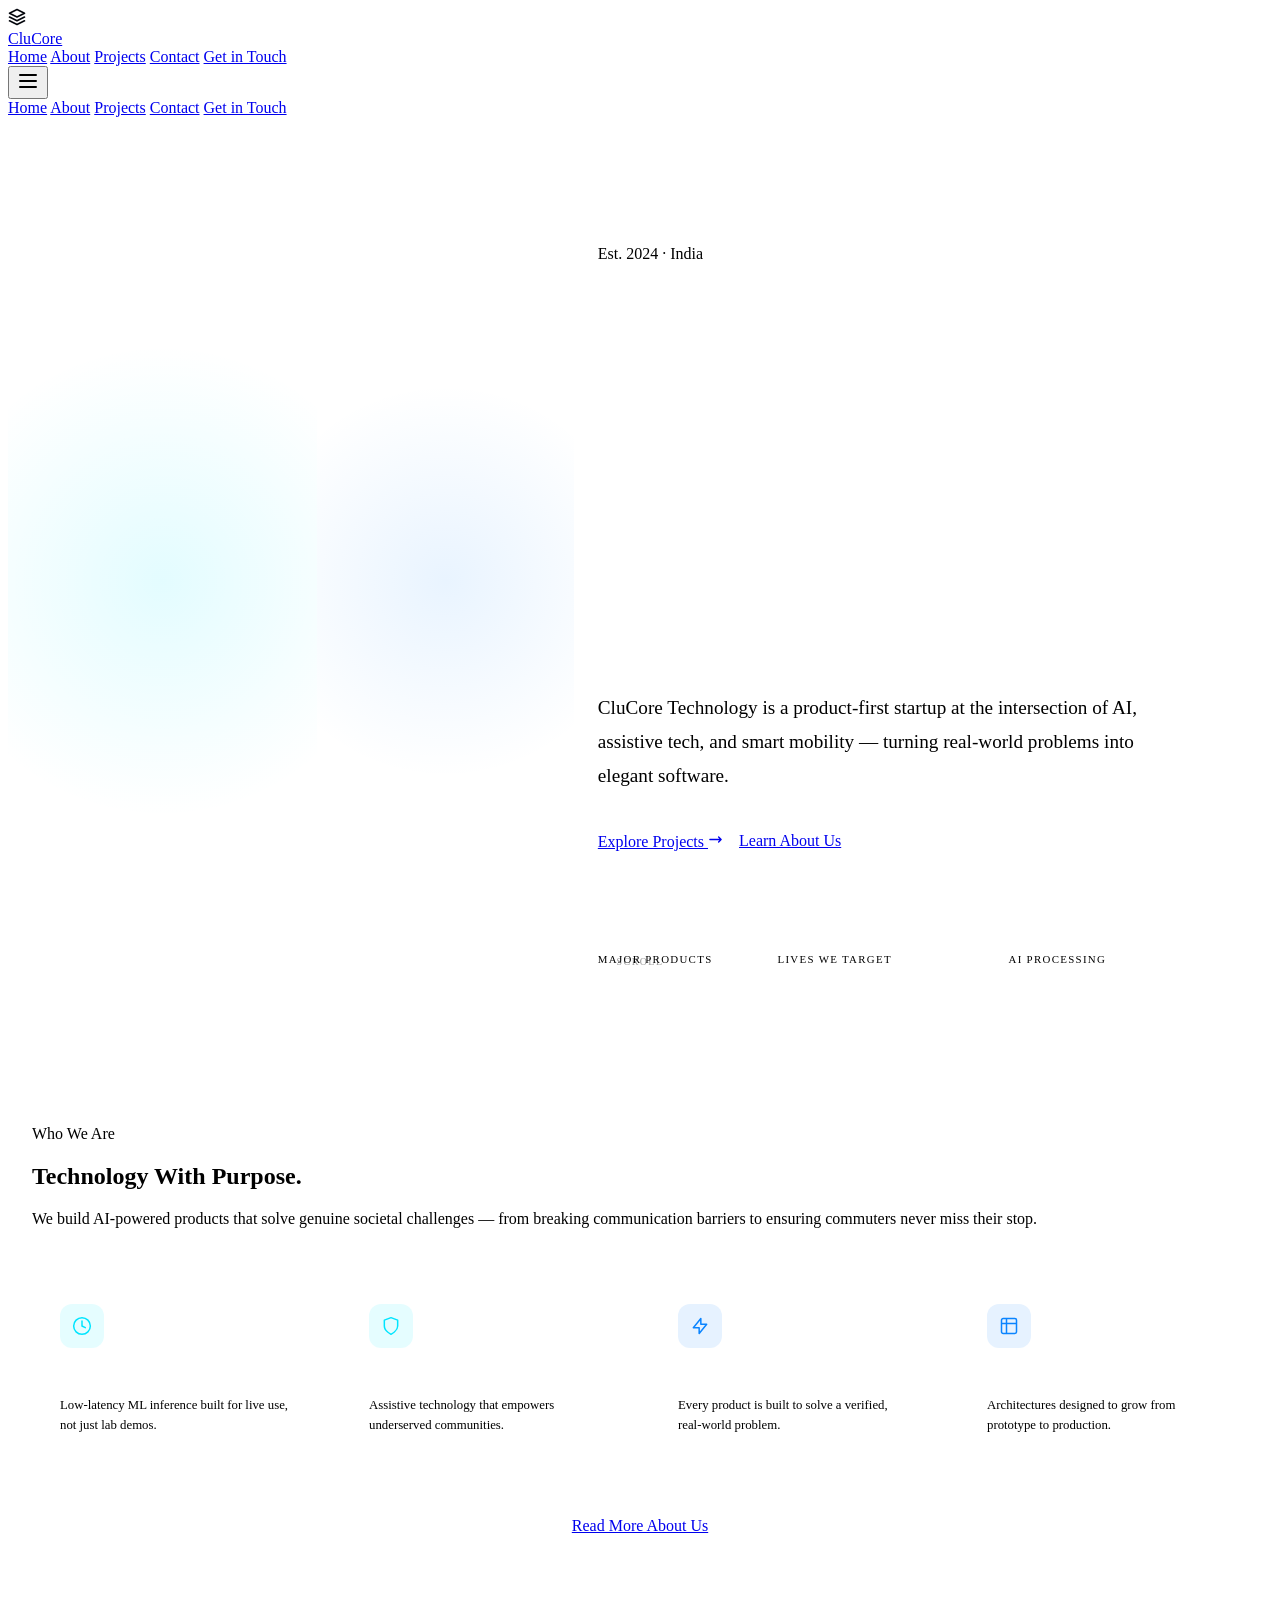
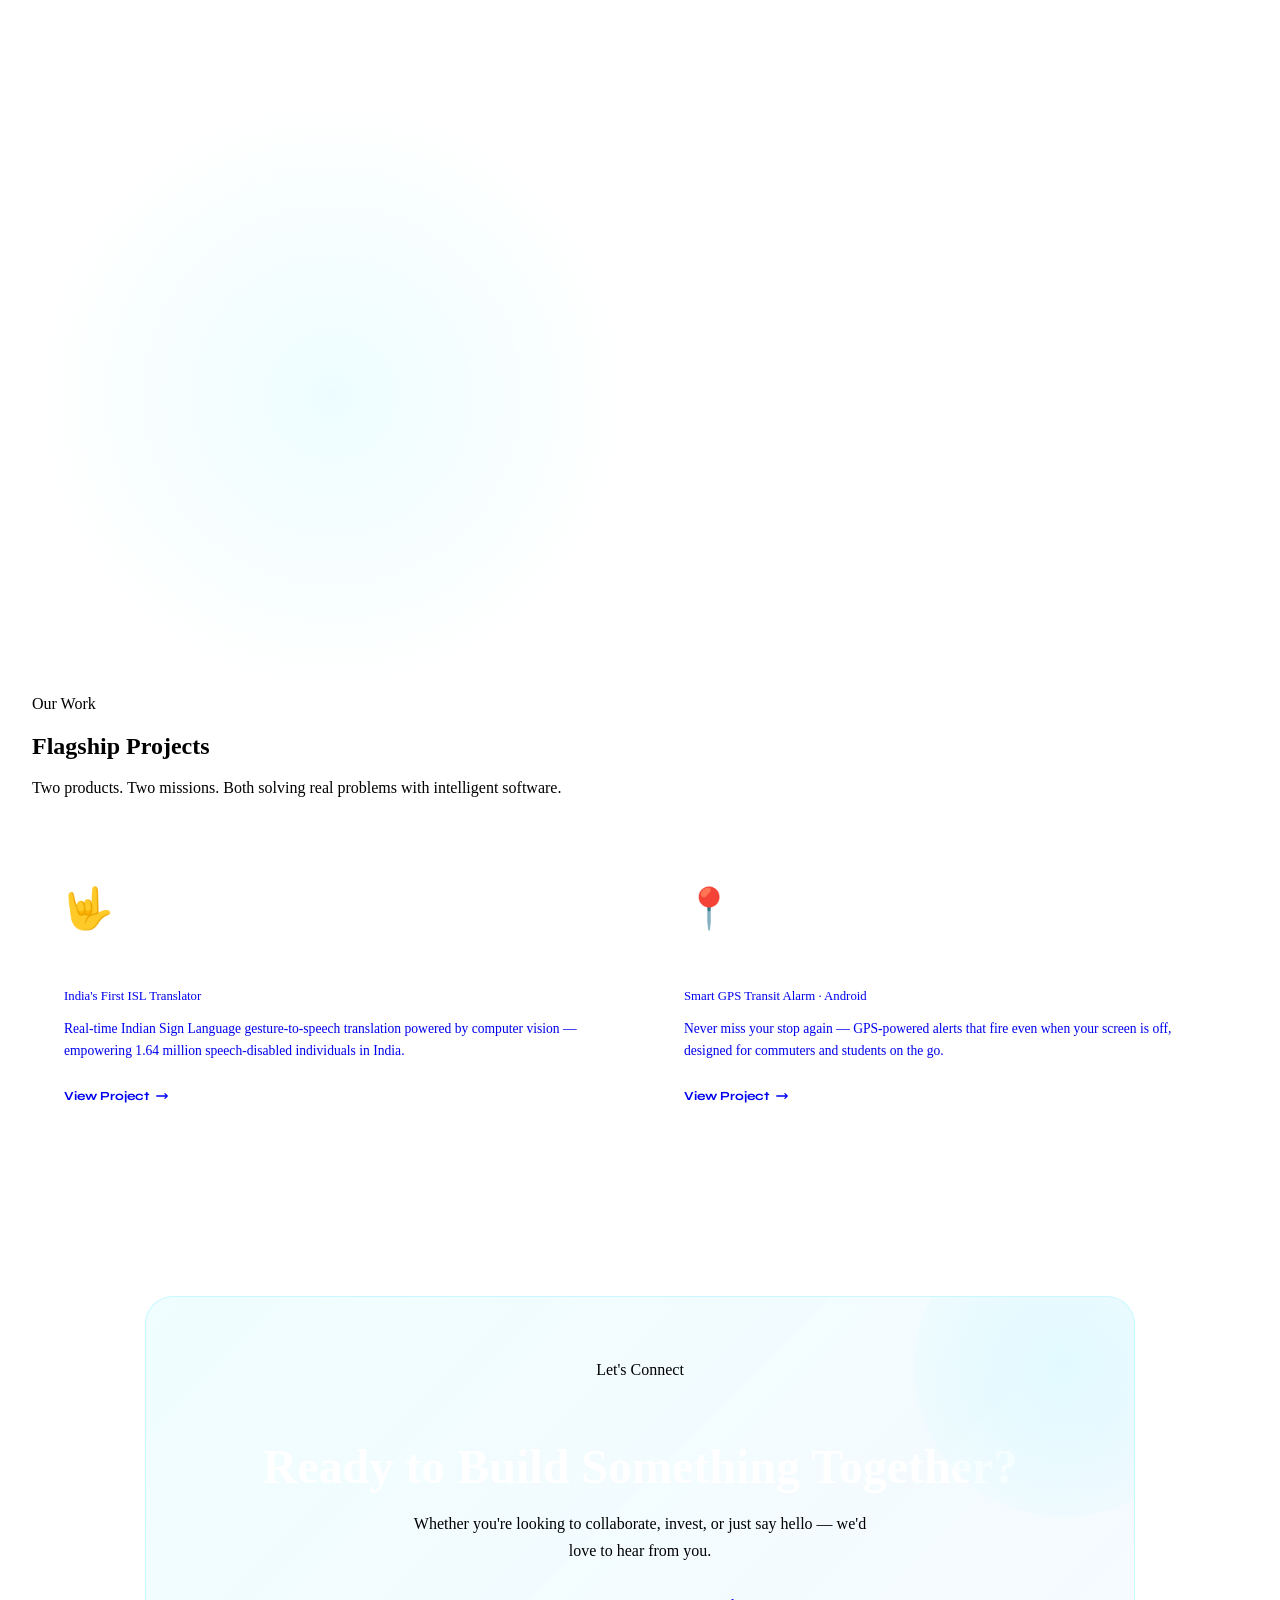
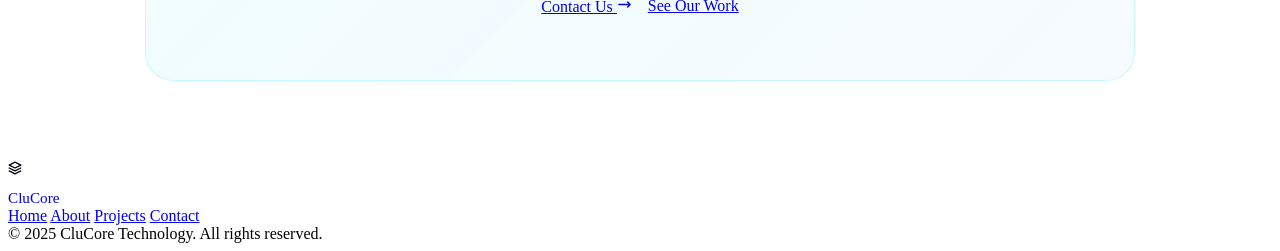
==== home/index.html @ bcbd5f83 "first commit" ====
<!DOCTYPE html>
<html lang="en">
<head>
  <meta charset="UTF-8"/>
  <meta name="viewport" content="width=device-width, initial-scale=1.0"/>
  <title>CluCore Technology | AI & Software Innovation</title>
  <meta name="description" content="CluCore Technology is an AI-powered software startup building real-world solutions — ISLLATOR (Indian Sign Language Translator) and NavigEye (Smart GPS Transit Alarm)."/>
  <meta name="keywords" content="CluCore Technology, AI startup India, software startup, ISLLATOR, NavigEye, machine learning, assistive technology, Indian Sign Language"/>
  <meta name="author" content="CluCore Technology"/>
  <meta name="robots" content="index, follow"/>
  <link rel="canonical" href="https://www.clucoretechnology.in/"/>
  <meta property="og:type" content="website"/>
  <meta property="og:title" content="CluCore Technology | AI & Software Innovation"/>
  <meta property="og:description" content="Building AI-powered software that solves real-world problems — ISLLATOR & NavigEye."/>
  <meta property="og:url" content="https://www.clucoretechnology.in/"/>
  <meta property="og:site_name" content="CluCore Technology"/>
  <meta name="twitter:card" content="summary_large_image"/>
  <meta name="twitter:title" content="CluCore Technology"/>
  <meta name="twitter:description" content="AI-powered solutions for real-world problems."/>
  <script type="application/ld+json">{"@context":"https://schema.org","@type":"Organization","name":"CluCore Technology","url":"https://www.clucoretechnology.in","email":"clucoretechnology@gmail.com","description":"AI-powered software startup building assistive and mobility solutions.","foundingLocation":"India"}</script>
  <link rel="preconnect" href="https://fonts.googleapis.com"/>
  <link rel="preconnect" href="https://fonts.gstatic.com" crossorigin/>
  <link href="https://fonts.googleapis.com/css2?family=Syne:wght@400;600;700;800&family=DM+Sans:wght@300;400;500&display=swap" rel="stylesheet"/>
  <link rel="stylesheet" href="shared.css"/>
  <style>
    /* ── Hero ── */
    .hero {
      min-height: 100vh; display: flex; align-items: center;
      position: relative; overflow: hidden;
    }
    .hero-inner {
      max-width: 1280px; margin: 0 auto; padding: 8rem 1.5rem 5rem;
      position: relative; z-index: 1; width: 100%;
    }
    .hero h1 {
      font-size: clamp(2.8rem, 8vw, 7rem);
      line-height: 1.04; letter-spacing: -0.03em;
      color: #fff; margin-bottom: 1.5rem;
    }
    .hero-sub {
      font-size: clamp(1rem, 2.5vw, 1.2rem);
      color: var(--muted); max-width: 580px;
      line-height: 1.75; margin-bottom: 2.5rem;
    }
    .hero-ctas { display: flex; flex-wrap: wrap; gap: 1rem; margin-bottom: 4rem; }
    .hero-stats {
      display: flex; flex-wrap: wrap; gap: 2rem;
      align-items: center;
    }
    .stat-item { display: flex; flex-direction: column; }
    .stat-num { font-family: 'Syne', sans-serif; font-size: 1.9rem; font-weight: 800; color: #fff; }
    .stat-label { font-size: 0.68rem; color: var(--muted); letter-spacing: 0.12em; text-transform: uppercase; margin-top: 2px; }
    .stat-divider { width: 1px; height: 40px; background: var(--border); }
    .scroll-hint {
      position: absolute; bottom: 2rem; left: 50%; transform: translateX(-50%);
      display: flex; flex-direction: column; align-items: center; gap: 6px;
      opacity: 0.4;
    }
    .scroll-hint span { font-size: 0.62rem; letter-spacing: 0.15em; text-transform: uppercase; color: var(--muted); }
    .scroll-line { width: 1px; height: 40px; background: linear-gradient(to bottom, var(--muted), transparent); animation: scrollpulse 2s ease-in-out infinite; }
    @keyframes scrollpulse { 0%,100%{opacity:0.4} 50%{opacity:1} }

    /* ── About strip ── */
    .about-strip { padding: 5rem 1.5rem; position: relative; }
    .about-strip-inner { max-width: 1280px; margin: 0 auto; }
    .values-grid {
      display: grid;
      grid-template-columns: repeat(auto-fit, minmax(220px, 1fr));
      gap: 1.25rem; margin-top: 3rem;
    }
    .value-card { padding: 1.75rem; }
    .value-icon {
      width: 44px; height: 44px; border-radius: 12px;
      display: flex; align-items: center; justify-content: center;
      margin-bottom: 1rem;
    }
    .value-card h3 { font-size: 0.95rem; color: #fff; margin-bottom: 0.4rem; }
    .value-card p { font-size: 0.8rem; color: var(--muted); line-height: 1.6; }

    /* ── Projects strip ── */
    .projects-strip { padding: 5rem 1.5rem; position: relative; }
    .projects-strip-inner { max-width: 1280px; margin: 0 auto; }
    .proj-cards {
      display: grid; grid-template-columns: repeat(auto-fit, minmax(300px, 1fr));
      gap: 1.5rem; margin-top: 3.5rem;
    }
    .proj-card { padding: 2rem; position: relative; overflow: hidden; text-decoration: none; display: block; }
    .proj-card::after {
      content: ''; position: absolute; inset: 0;
      background: linear-gradient(135deg, rgba(0,229,255,0.04), transparent);
      opacity: 0; transition: opacity 0.3s;
    }
    .proj-card:hover::after { opacity: 1; }
    .proj-badge { font-size: 2.5rem; margin-bottom: 1rem; }
    .proj-card h3 { font-size: 1.5rem; color: #fff; margin-bottom: 0.35rem; }
    .proj-card .proj-tagline { font-size: 0.8rem; color: var(--cyan); margin-bottom: 0.75rem; font-weight: 500; }
    .proj-card p { font-size: 0.85rem; color: var(--muted); line-height: 1.65; margin-bottom: 1.5rem; }
    .proj-link {
      display: inline-flex; align-items: center; gap: 6px;
      font-family: 'Syne', sans-serif; font-size: 0.78rem; font-weight: 700;
      color: var(--cyan); text-decoration: none;
      transition: gap 0.2s;
    }
    .proj-card:hover .proj-link { gap: 10px; }

    /* ── CTA Banner ── */
    .cta-banner {
      padding: 5rem 1.5rem;
      position: relative;
    }
    .cta-box {
      max-width: 860px; margin: 0 auto;
      background: linear-gradient(135deg, rgba(0,229,255,0.06), rgba(10,132,255,0.04));
      border: 1px solid rgba(0,229,255,0.18);
      border-radius: 28px; padding: clamp(2.5rem,6vw,4rem);
      text-align: center; position: relative; overflow: hidden;
    }
    .cta-box::before {
      content: ''; position: absolute;
      width: 300px; height: 300px; border-radius: 50%;
      background: radial-gradient(circle, rgba(0,229,255,0.08), transparent);
      top: -80px; right: -80px; pointer-events: none;
    }
    .cta-box h2 { font-size: clamp(1.8rem,4vw,3rem); color: #fff; margin-bottom: 1rem; }
    .cta-box p { color: var(--muted); max-width: 480px; margin: 0 auto 2rem; line-height: 1.7; }
    .cta-btns { display: flex; flex-wrap: wrap; gap: 1rem; justify-content: center; }

    @media (max-width: 640px) {
      .stat-divider { display: none; }
    }
  </style>
</head>
<body>

<!-- NAVBAR -->
<nav id="navbar">
  <div class="nav-inner">
    <a href="/home" class="nav-logo">
      <div class="nav-logo-icon">
        <svg width="18" height="18" viewBox="0 0 24 24" fill="none"><path d="M12 2L2 7l10 5 10-5-10-5zM2 17l10 5 10-5M2 12l10 5 10-5" stroke="#04060D" stroke-width="2.2" stroke-linecap="round" stroke-linejoin="round"/></svg>
      </div>
      <span class="nav-logo-text">Clu<span>Core</span></span>
    </a>
    <div class="nav-links">
      <a href="/" class="active">Home</a>
      <a href="/about">About</a>
      <a href="/projects">Projects</a>
      <a href="/contact">Contact</a>
      <a href="/contact" class="nav-cta">Get in Touch</a>
    </div>
    <button class="hamburger" onclick="toggleMenu()" aria-label="Menu">
      <svg width="24" height="24" fill="none" stroke="currentColor" stroke-width="2" viewBox="0 0 24 24"><path stroke-linecap="round" stroke-linejoin="round" d="M4 6h16M4 12h16M4 18h16"/></svg>
    </button>
  </div>
  <div id="mobile-menu">
    <a href="/home" class="active" onclick="toggleMenu()">Home</a>
    <a href="/about" onclick="toggleMenu()">About</a>
    <a href="/projects" onclick="toggleMenu()">Projects</a>
    <a href="/contact" onclick="toggleMenu()">Contact</a>
    <a href="/contact" class="mob-cta" onclick="toggleMenu()">Get in Touch</a>
  </div>
</nav>

<!-- HERO -->
<section class="hero dot-grid">
  <div class="blob w600 h600" style="width:600px;height:600px;top:-200px;left:-200px;background:radial-gradient(circle,rgba(0,229,255,0.11),transparent 70%)"></div>
  <div class="blob" style="width:500px;height:500px;bottom:-150px;right:-150px;background:radial-gradient(circle,rgba(10,132,255,0.09),transparent 70%)"></div>
  <div class="hero-inner">
    <div class="tag reveal">Est. 2024 · India</div>
    <h1 class="reveal" style="transition-delay:.1s">
      We Build<br/>
      <span class="grad-text glow">Intelligent</span><br/>
      Software.
    </h1>
    <p class="hero-sub reveal" style="transition-delay:.18s">
      CluCore Technology is a product-first startup at the intersection of AI, assistive tech, and smart mobility — turning real-world problems into elegant software.
    </p>
    <div class="hero-ctas reveal" style="transition-delay:.26s">
      <a href="/projects" class="btn-primary">
        Explore Projects
        <svg width="15" height="15" fill="none" stroke="currentColor" stroke-width="2.2" viewBox="0 0 24 24"><path stroke-linecap="round" stroke-linejoin="round" d="M17 8l4 4m0 0l-4 4m4-4H3"/></svg>
      </a>
      <a href="/about" class="btn-outline">Learn About Us</a>
    </div>
    <div class="hero-stats reveal" style="transition-delay:.34s">
      <div class="stat-item">
        <span class="stat-num">2+</span>
        <span class="stat-label">Major Products</span>
      </div>
      <div class="stat-divider"></div>
      <div class="stat-item">
        <span class="stat-num">1.64M+</span>
        <span class="stat-label">Lives We Target</span>
      </div>
      <div class="stat-divider"></div>
      <div class="stat-item">
        <span class="stat-num">Real-time</span>
        <span class="stat-label">AI Processing</span>
      </div>
    </div>
  </div>
  <div class="scroll-hint">
    <span>Scroll</span>
    <div class="scroll-line"></div>
  </div>
</section>

<!-- ABOUT STRIP -->
<section class="about-strip">
  <div class="about-strip-inner">
    <div class="section-header reveal">
      <span class="tag">Who We Are</span>
      <h2>Technology With <span class="grad-text">Purpose.</span></h2>
      <p>We build AI-powered products that solve genuine societal challenges — from breaking communication barriers to ensuring commuters never miss their stop.</p>
    </div>
    <div class="values-grid">
      <div class="card value-card reveal">
        <div class="value-icon" style="background:rgba(0,229,255,0.1)">
          <svg width="20" height="20" fill="none" stroke="#00E5FF" stroke-width="1.8" viewBox="0 0 24 24"><circle cx="12" cy="12" r="10"/><path stroke-linecap="round" stroke-linejoin="round" d="M12 6v6l4 2"/></svg>
        </div>
        <h3>Real-time AI</h3>
        <p>Low-latency ML inference built for live use, not just lab demos.</p>
      </div>
      <div class="card value-card reveal" style="transition-delay:.08s">
        <div class="value-icon" style="background:rgba(0,229,255,0.1)">
          <svg width="20" height="20" fill="none" stroke="#00E5FF" stroke-width="1.8" viewBox="0 0 24 24"><path stroke-linecap="round" stroke-linejoin="round" d="M12 22s8-4 8-10V5l-8-3-8 3v7c0 6 8 10 8 10z"/></svg>
        </div>
        <h3>Inclusivity First</h3>
        <p>Assistive technology that empowers underserved communities.</p>
      </div>
      <div class="card value-card reveal" style="transition-delay:.16s">
        <div class="value-icon" style="background:rgba(10,132,255,0.1)">
          <svg width="20" height="20" fill="none" stroke="#0A84FF" stroke-width="1.8" viewBox="0 0 24 24"><path stroke-linecap="round" stroke-linejoin="round" d="M13 10V3L4 14h7v7l9-11h-7z"/></svg>
        </div>
        <h3>Impact-Driven</h3>
        <p>Every product is built to solve a verified, real-world problem.</p>
      </div>
      <div class="card value-card reveal" style="transition-delay:.24s">
        <div class="value-icon" style="background:rgba(10,132,255,0.1)">
          <svg width="20" height="20" fill="none" stroke="#0A84FF" stroke-width="1.8" viewBox="0 0 24 24"><path stroke-linecap="round" stroke-linejoin="round" d="M9 3H5a2 2 0 00-2 2v4m6-6h10a2 2 0 012 2v4M9 3v18m0 0h10a2 2 0 002-2V9M9 21H5a2 2 0 01-2-2V9m0 0h18"/></svg>
        </div>
        <h3>Scalable Stack</h3>
        <p>Architectures designed to grow from prototype to production.</p>
      </div>
    </div>
    <div style="text-align:center;margin-top:2.5rem" class="reveal">
      <a href="/about" class="btn-outline">Read More About Us</a>
    </div>
  </div>
</section>

<!-- PROJECTS STRIP -->
<section class="projects-strip dot-grid">
  <div class="blob" style="width:600px;height:600px;top:0;right:-200px;background:radial-gradient(circle,rgba(0,229,255,0.07),transparent 70%)"></div>
  <div class="projects-strip-inner" style="position:relative;z-index:1">
    <div class="section-header reveal">
      <span class="tag">Our Work</span>
      <h2>Flagship <span class="grad-text">Projects</span></h2>
      <p>Two products. Two missions. Both solving real problems with intelligent software.</p>
    </div>
    <div class="proj-cards">
      <a href="/projects#isllator" class="card proj-card reveal">
        <div class="proj-badge">🤟</div>
        <h3>ISLLATOR</h3>
        <div class="proj-tagline">India's First ISL Translator</div>
        <p>Real-time Indian Sign Language gesture-to-speech translation powered by computer vision — empowering 1.64 million speech-disabled individuals in India.</p>
        <div class="proj-link">
          View Project
          <svg width="14" height="14" fill="none" stroke="currentColor" stroke-width="2.2" viewBox="0 0 24 24"><path stroke-linecap="round" stroke-linejoin="round" d="M17 8l4 4m0 0l-4 4m4-4H3"/></svg>
        </div>
      </a>
      <a href="/projects#navigeye" class="card proj-card reveal" style="transition-delay:.1s">
        <div class="proj-badge">📍</div>
        <h3>NavigEye</h3>
        <div class="proj-tagline">Smart GPS Transit Alarm · Android</div>
        <p>Never miss your stop again — GPS-powered alerts that fire even when your screen is off, designed for commuters and students on the go.</p>
        <div class="proj-link">
          View Project
          <svg width="14" height="14" fill="none" stroke="currentColor" stroke-width="2.2" viewBox="0 0 24 24"><path stroke-linecap="round" stroke-linejoin="round" d="M17 8l4 4m0 0l-4 4m4-4H3"/></svg>
        </div>
      </a>
    </div>
  </div>
</section>

<!-- CTA BANNER -->
<section class="cta-banner">
  <div class="cta-box reveal">
    <span class="tag" style="margin-bottom:1.25rem;display:inline-block">Let's Connect</span>
    <h2>Ready to Build Something <span class="grad-text">Together?</span></h2>
    <p>Whether you're looking to collaborate, invest, or just say hello — we'd love to hear from you.</p>
    <div class="cta-btns">
      <a href="/contact" class="btn-primary">
        Contact Us
        <svg width="15" height="15" fill="none" stroke="currentColor" stroke-width="2.2" viewBox="0 0 24 24"><path stroke-linecap="round" stroke-linejoin="round" d="M17 8l4 4m0 0l-4 4m4-4H3"/></svg>
      </a>
      <a href="/projects" class="btn-outline">See Our Work</a>
    </div>
  </div>
</section>

<!-- FOOTER -->
<footer>
  <div class="footer-inner">
    <a href="/home" class="nav-logo" style="text-decoration:none">
      <div class="nav-logo-icon" style="width:28px;height:28px">
        <svg width="14" height="14" viewBox="0 0 24 24" fill="none"><path d="M12 2L2 7l10 5 10-5-10-5zM2 17l10 5 10-5M2 12l10 5 10-5" stroke="#04060D" stroke-width="2.2" stroke-linecap="round" stroke-linejoin="round"/></svg>
      </div>
      <span class="nav-logo-text" style="font-size:.95rem">Clu<span>Core</span></span>
    </a>
    <div class="footer-links">
      <a href="/home">Home</a>
      <a href="/about">About</a>
      <a href="/projects">Projects</a>
      <a href="/contact">Contact</a>
    </div>
    <span class="footer-copy">© 2025 CluCore Technology. All rights reserved.</span>
  </div>
</footer>

<script src="shared.js"></script>
</body>
</html>
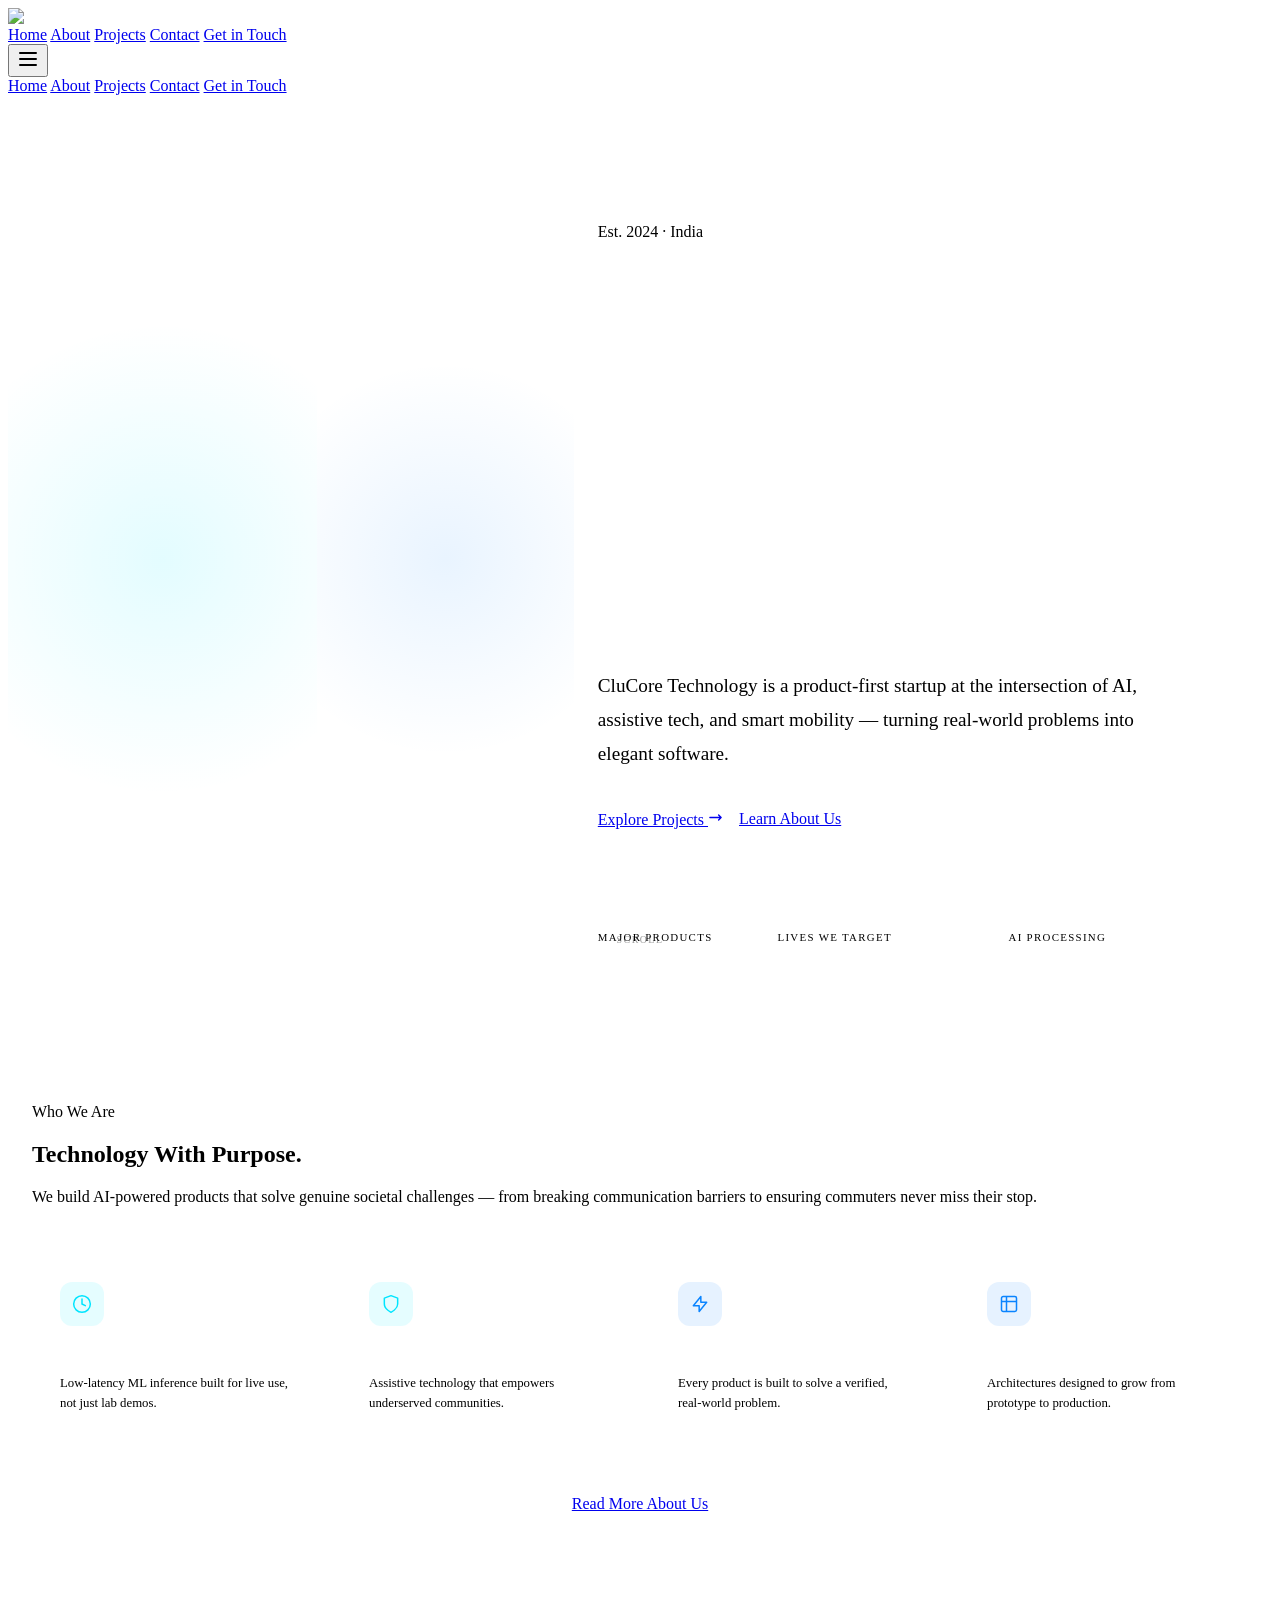
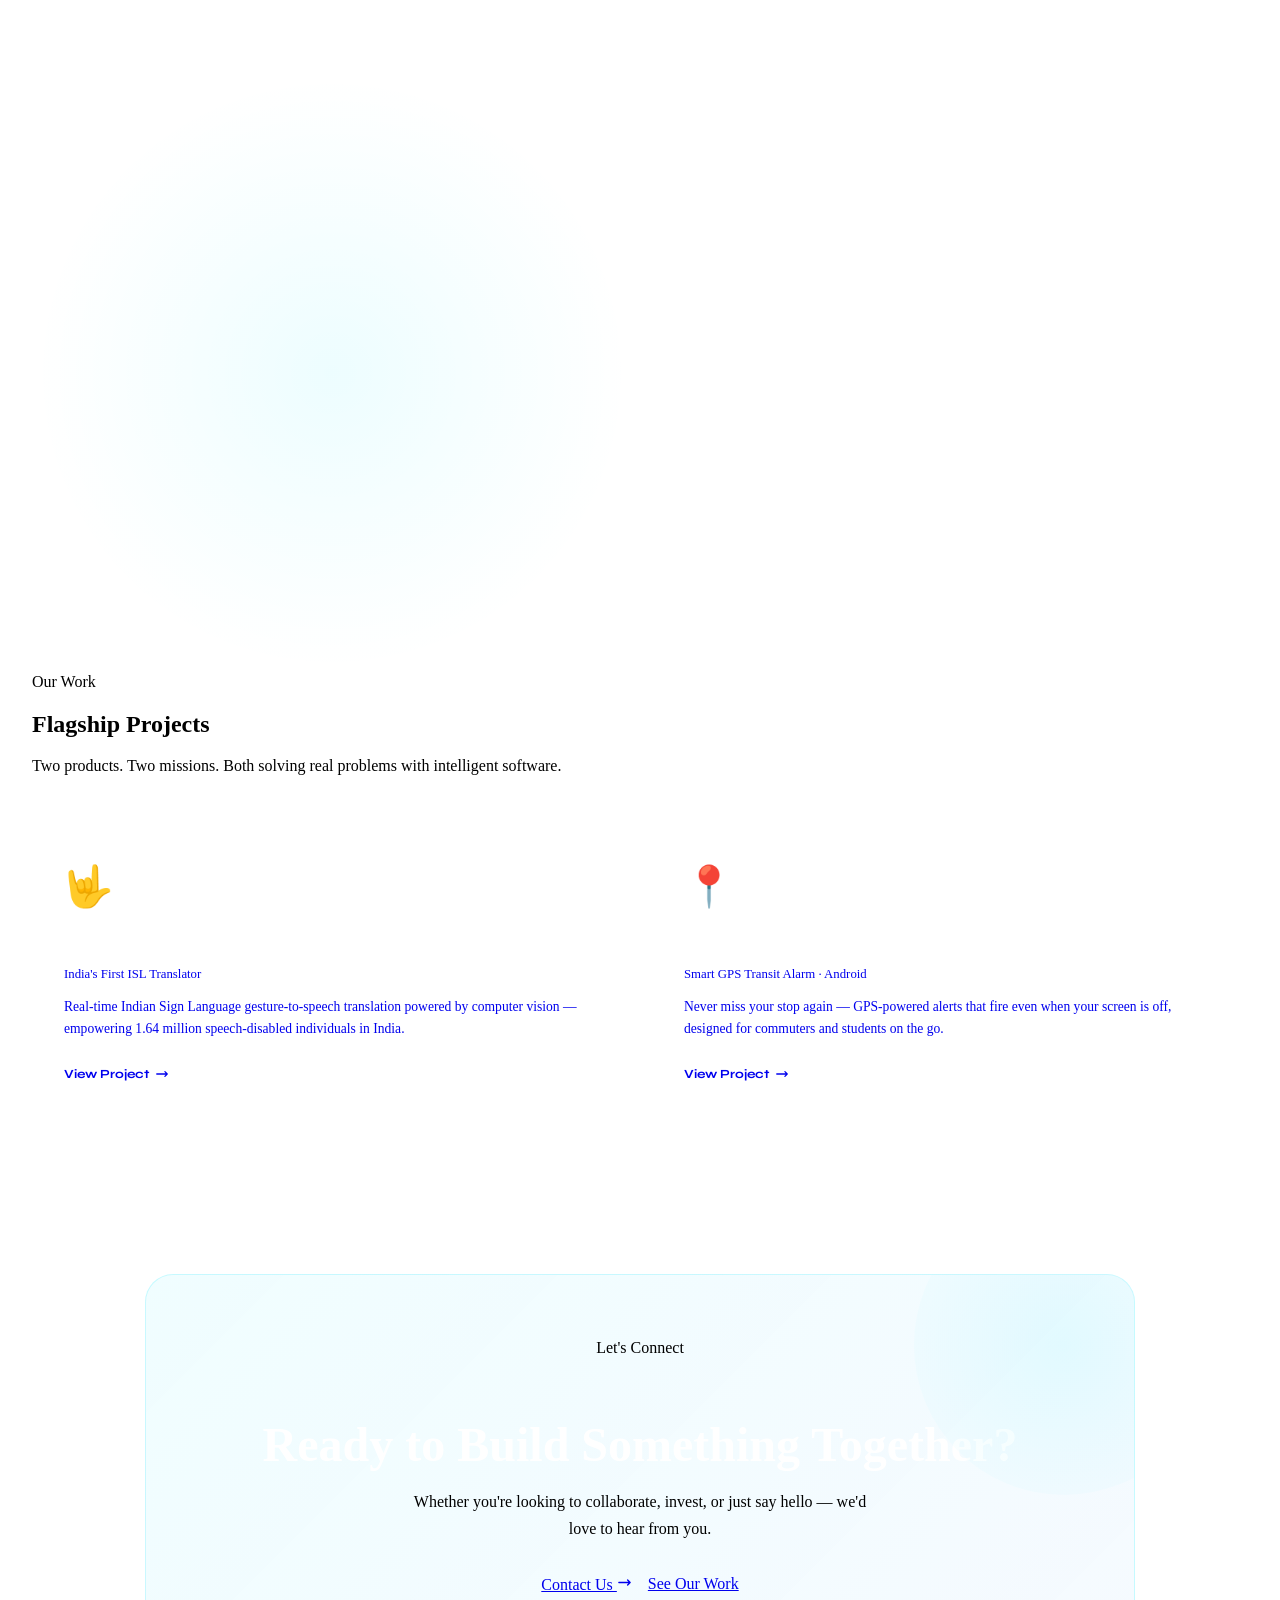
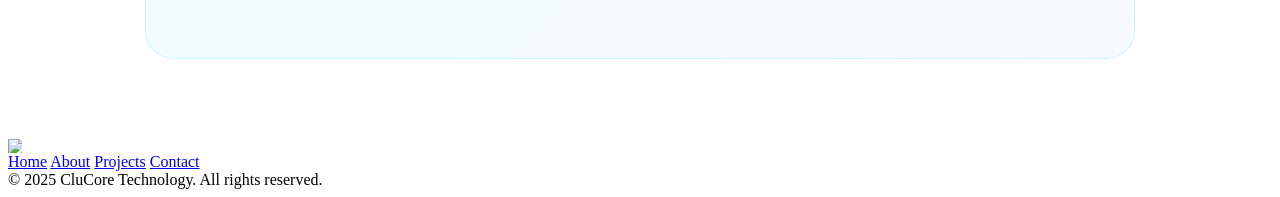
==== commit 836efe22: "changes" ====
--- a/home/index.html
+++ b/home/index.html
@@ -136,10 +136,7 @@
 <nav id="navbar">
   <div class="nav-inner">
     <a href="/home" class="nav-logo">
-      <div class="nav-logo-icon">
-        <svg width="18" height="18" viewBox="0 0 24 24" fill="none"><path d="M12 2L2 7l10 5 10-5-10-5zM2 17l10 5 10-5M2 12l10 5 10-5" stroke="#04060D" stroke-width="2.2" stroke-linecap="round" stroke-linejoin="round"/></svg>
-      </div>
-      <span class="nav-logo-text">Clu<span>Core</span></span>
+      <img src="/assets/logo.png" alt="CluCore Technology Logo" width="18" height="18" style="object-fit:contain;display:block;"/>
     </a>
     <div class="nav-links">
       <a href="/" class="active">Home</a>
@@ -303,10 +300,7 @@
 <footer>
   <div class="footer-inner">
     <a href="/home" class="nav-logo" style="text-decoration:none">
-      <div class="nav-logo-icon" style="width:28px;height:28px">
-        <svg width="14" height="14" viewBox="0 0 24 24" fill="none"><path d="M12 2L2 7l10 5 10-5-10-5zM2 17l10 5 10-5M2 12l10 5 10-5" stroke="#04060D" stroke-width="2.2" stroke-linecap="round" stroke-linejoin="round"/></svg>
-      </div>
-      <span class="nav-logo-text" style="font-size:.95rem">Clu<span>Core</span></span>
+      <img src="/assets/logo.png" alt="CluCore Technology Logo" width="14" height="14" style="object-fit:contain;display:block;"/>
     </a>
     <div class="footer-links">
       <a href="/home">Home</a>
